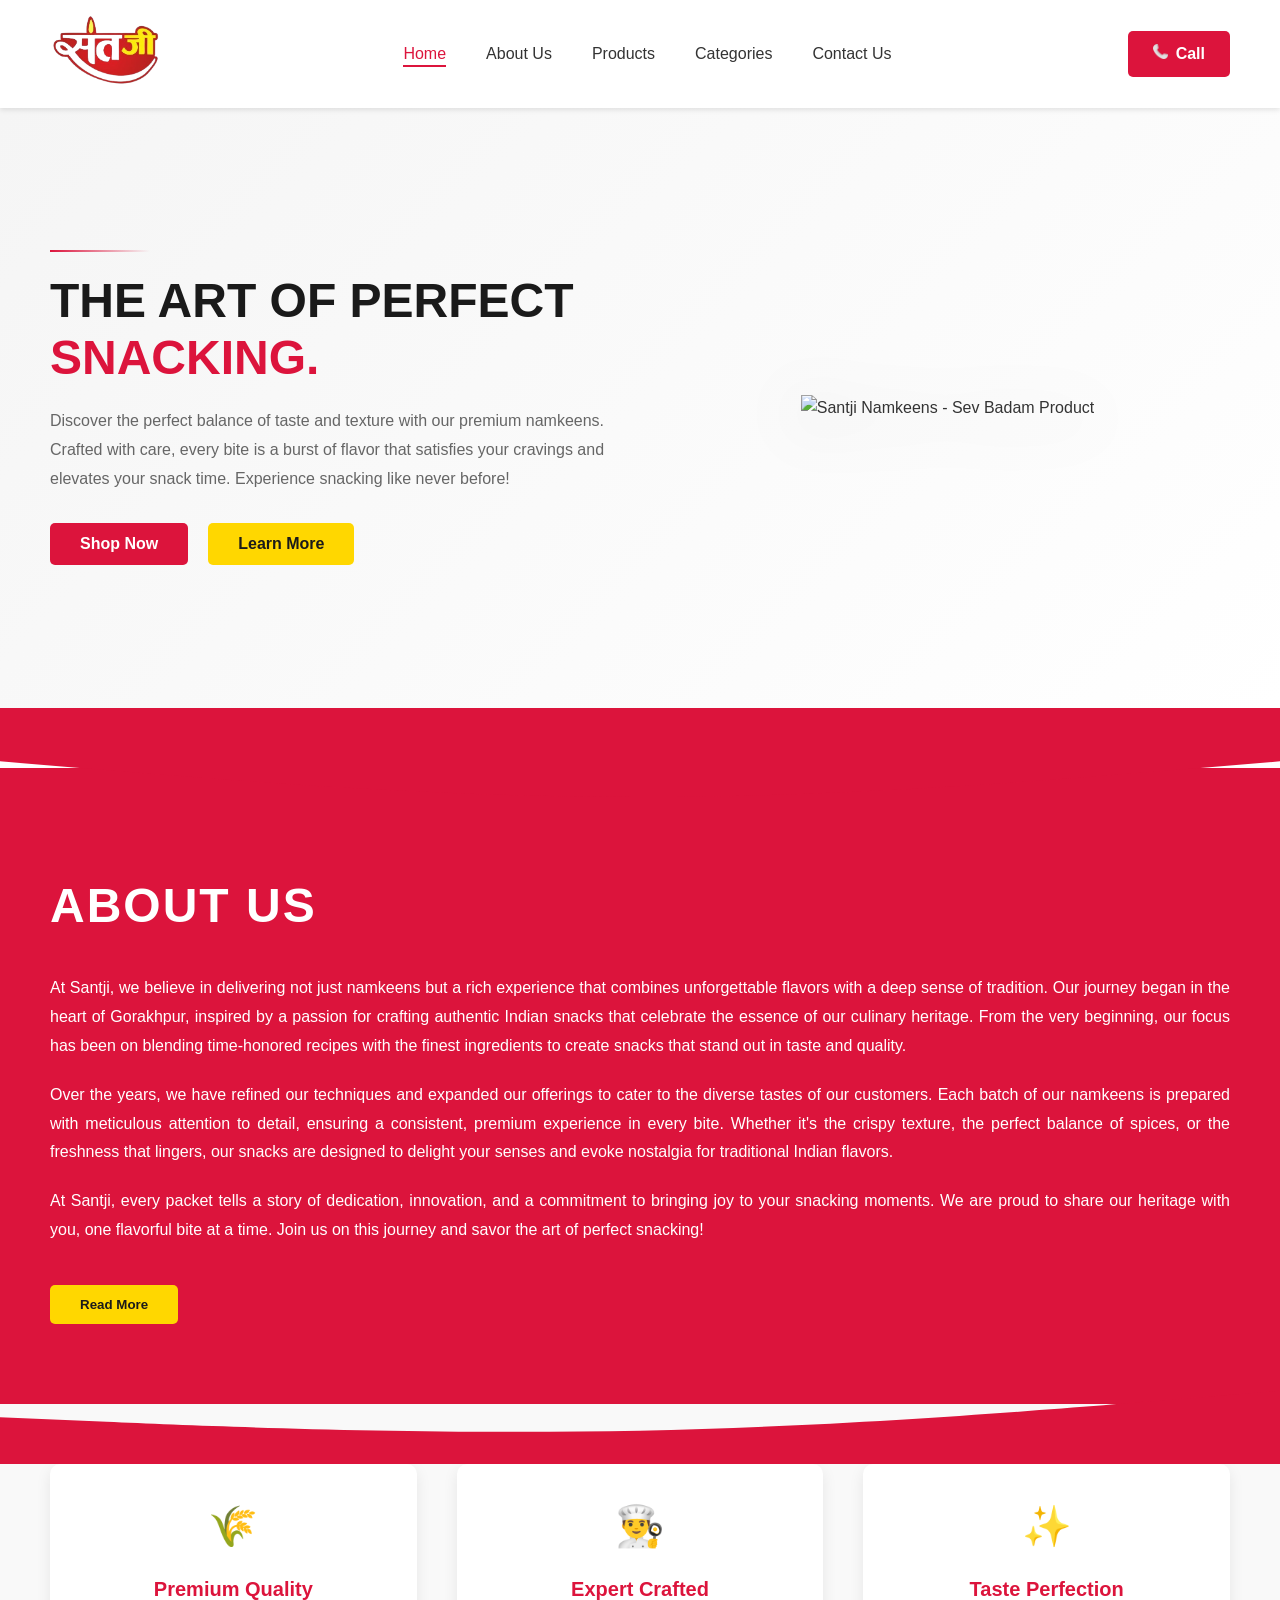
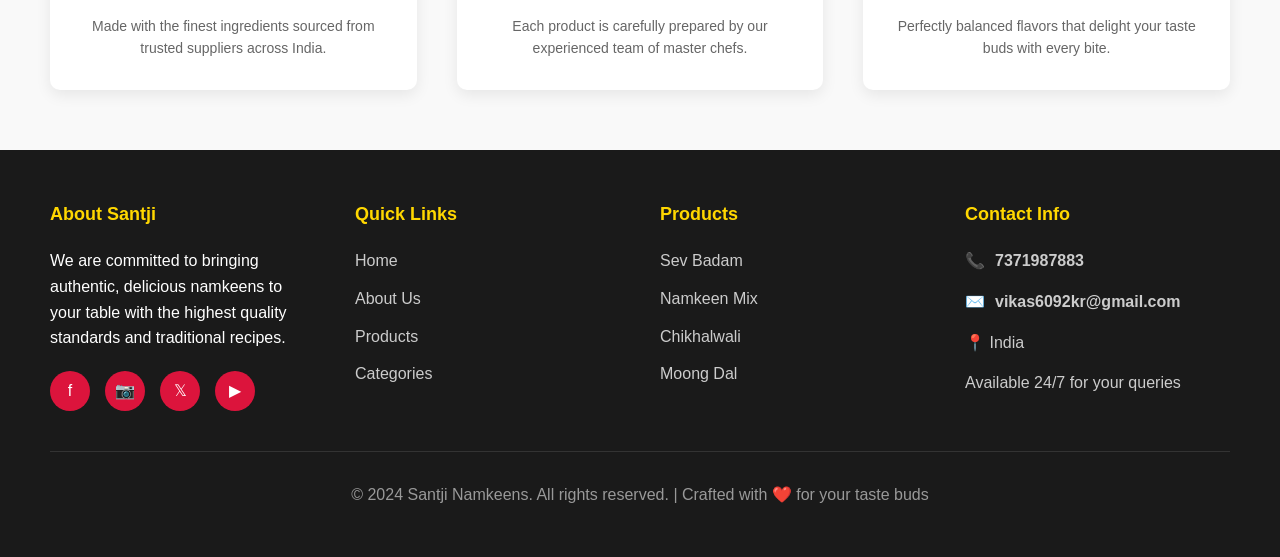
==== index.html @ a9954fa5 "Rename sh.html to index.html" ====
<!DOCTYPE html>
<html lang="en">
<head>
    <meta charset="UTF-8">
    <meta name="viewport" content="width=device-width, initial-scale=1.0">
    <title>Santji Namkeens - The Art of Perfect Snacking</title>
    <style>
        * {
            margin: 0;
            padding: 0;
            box-sizing: border-box;
        }

        body {
            font-family: 'Segoe UI', Tahoma, Geneva, Verdana, sans-serif;
            line-height: 1.6;
            color: #333;
        }

        /* Navigation Bar */
        nav {
            background-color: white;
            padding: 15px 50px;
            display: flex;
            justify-content: space-between;
            align-items: center;
            box-shadow: 0 2px 5px rgba(0,0,0,0.1);
            position: sticky;
            top: 0;
            z-index: 100;
        }

        .logo img {
            height: 70px;
            width: auto;
        }

        .nav-menu {
            display: flex;
            gap: 40px;
            list-style: none;
        }

        .nav-menu a {
            text-decoration: none;
            color: #333;
            font-weight: 500;
            transition: color 0.3s;
            position: relative;
        }

        .nav-menu a:hover {
            color: #DC143C;
        }

        .nav-menu a.active {
            color: #DC143C;
        }

        .nav-menu a.active::after {
            content: '';
            position: absolute;
            bottom: -5px;
            left: 0;
            width: 100%;
            height: 2px;
            background-color: #DC143C;
        }

        .call-btn {
            background-color: #DC143C;
            color: white;
            padding: 10px 25px;
            border: none;
            border-radius: 5px;
            cursor: pointer;
            font-weight: bold;
            text-decoration: none;
            display: flex;
            align-items: center;
            gap: 8px;
            transition: background-color 0.3s;
        }

        .call-btn:hover {
            background-color: #B22222;
        }

        /* Hero Section */
        .hero {
            background: linear-gradient(135deg, #f5f5f5 0%, #ffffff 100%);
            padding: 60px 50px;
            display: flex;
            align-items: center;
            justify-content: space-between;
            gap: 50px;
            min-height: 600px;
        }

        .hero-content {
            flex: 1;
        }

        .hero-content h1 {
            font-size: 48px;
            font-weight: 900;
            line-height: 1.2;
            margin-bottom: 20px;
            color: #1a1a1a;
        }

        .hero-content h1 .highlight {
            color: #DC143C;
        }

        .hero-content p {
            font-size: 16px;
            color: #666;
            margin-bottom: 30px;
            line-height: 1.8;
        }

        .hero-buttons {
            display: flex;
            gap: 20px;
        }

        .btn {
            padding: 12px 30px;
            font-size: 16px;
            border: none;
            border-radius: 5px;
            cursor: pointer;
            font-weight: bold;
            transition: all 0.3s;
            text-decoration: none;
            display: inline-block;
        }

        .btn-primary {
            background-color: #DC143C;
            color: white;
        }

        .btn-primary:hover {
            background-color: #B22222;
            transform: translateY(-2px);
            box-shadow: 0 5px 15px rgba(220, 20, 60, 0.3);
        }

        .btn-secondary {
            background-color: #FFD700;
            color: #1a1a1a;
        }

        .btn-secondary:hover {
            background-color: #FFC700;
            transform: translateY(-2px);
            box-shadow: 0 5px 15px rgba(255, 215, 0, 0.3);
        }

        .hero-image {
            flex: 1;
            display: flex;
            justify-content: center;
            align-items: center;
        }

        .hero-image img {
            max-width: 100%;
            height: auto;
            filter: drop-shadow(0 10px 30px rgba(0,0,0,0.2));
        }

        /* Decorative Line */
        .decorative-line {
            width: 100px;
            height: 2px;
            background: linear-gradient(90deg, #DC143C 0%, transparent 100%);
            margin-bottom: 20px;
        }

        /* About Section */
        .about {
            position: relative;
            background-color: #DC143C;
            color: white;
            padding: 100px 50px 80px 50px;
            overflow: visible;
            margin-top: 60px;
        }

        .about::before {
            content: '';
            position: absolute;
            top: -60px;
            left: 0;
            right: 0;
            height: 100px;
            background: url('data:image/svg+xml,<svg viewBox="0 0 1440 120" preserveAspectRatio="none" xmlns="http://www.w3.org/2000/svg"><path d="M0,64L120,74.7C240,85,480,107,720,106.7C960,107,1200,85,1320,74.7L1440,64L1440,0L1320,0C1200,0,960,0,720,0C480,0,240,0,120,0L0,0Z" fill="%23DC143C"></path></svg>');
            background-repeat: no-repeat;
            background-size: cover;
            background-position: top;
        }

        .about-content {
            position: relative;
            z-index: 1;
            max-width: 1200px;
            margin: 0 auto;
        }

        .about-content h2 {
            font-size: 48px;
            font-weight: 900;
            margin-bottom: 30px;
            text-transform: uppercase;
            letter-spacing: 2px;
        }

        .about-content p {
            font-size: 16px;
            line-height: 1.8;
            margin-bottom: 20px;
            text-align: justify;
        }

        .about-btn {
            display: inline-block;
            background-color: #FFD700;
            color: #1a1a1a;
            padding: 12px 30px;
            border: none;
            border-radius: 5px;
            font-weight: bold;
            cursor: pointer;
            margin-top: 20px;
            transition: all 0.3s;
            text-decoration: none;
        }

        .about-btn:hover {
            background-color: #FFC700;
            transform: translateY(-2px);
            box-shadow: 0 5px 15px rgba(255, 215, 0, 0.3);
        }

        .about::after {
            content: '';
            position: absolute;
            bottom: -60px;
            left: 0;
            right: 0;
            height: 100px;
            background: url('data:image/svg+xml,<svg viewBox="0 0 1440 120" preserveAspectRatio="none" xmlns="http://www.w3.org/2000/svg"><path d="M0,64L120,69.3C240,75,480,85,720,80C960,75,1200,53,1320,42.7L1440,32L1440,120L1320,120C1200,120,960,120,720,120C480,120,240,120,120,120L0,120Z" fill="%23DC143C"></path></svg>');
            background-repeat: no-repeat;
            background-size: cover;
            background-position: bottom;
        }

        /* Features Section */
        .features {
            background-color: #f9f9f9;
            padding: 60px 50px;
            display: grid;
            grid-template-columns: repeat(3, 1fr);
            gap: 40px;
        }

        .feature-card {
            text-align: center;
            padding: 30px;
            background: white;
            border-radius: 10px;
            box-shadow: 0 5px 15px rgba(0,0,0,0.08);
            transition: transform 0.3s;
        }

        .feature-card:hover {
            transform: translateY(-5px);
        }

        .feature-icon {
            font-size: 40px;
            margin-bottom: 15px;
        }

        .feature-card h3 {
            color: #DC143C;
            margin-bottom: 10px;
            font-size: 20px;
        }

        .feature-card p {
            color: #666;
            font-size: 14px;
        }

        /* Footer */
        footer {
            background-color: #1a1a1a;
            color: white;
            padding: 50px;
        }

        .footer-content {
            display: grid;
            grid-template-columns: repeat(4, 1fr);
            gap: 40px;
            margin-bottom: 40px;
        }

        .footer-section h3 {
            color: #FFD700;
            margin-bottom: 20px;
            font-size: 18px;
        }

        .footer-section ul {
            list-style: none;
        }

        .footer-section ul li {
            margin-bottom: 12px;
        }

        .footer-section a {
            color: #ccc;
            text-decoration: none;
            transition: color 0.3s;
        }

        .footer-section a:hover {
            color: #FFD700;
        }

        .footer-contact {
            display: flex;
            flex-direction: column;
            gap: 15px;
        }

        .footer-contact p {
            display: flex;
            align-items: center;
            gap: 10px;
            color: #ccc;
        }

        .social-links {
            display: flex;
            gap: 15px;
            margin-top: 20px;
        }

        .social-links a {
            display: inline-flex;
            align-items: center;
            justify-content: center;
            width: 40px;
            height: 40px;
            background-color: #DC143C;
            color: white;
            border-radius: 50%;
            text-decoration: none;
            transition: background-color 0.3s;
        }

        .social-links a:hover {
            background-color: #FFD700;
            color: #1a1a1a;
        }

        .footer-bottom {
            border-top: 1px solid #333;
            padding-top: 30px;
            text-align: center;
            color: #999;
        }

        /* Responsive Design */
        @media (max-width: 768px) {
            nav {
                flex-direction: column;
                gap: 20px;
                padding: 15px 20px;
            }

            .nav-menu {
                flex-direction: column;
                gap: 15px;
            }

            .hero {
                flex-direction: column;
                padding: 40px 20px;
                min-height: auto;
            }

            .hero-content h1 {
                font-size: 32px;
            }

            .about {
                padding: 60px 20px;
            }

            .about-content h2 {
                font-size: 32px;
            }

            .features {
                grid-template-columns: 1fr;
                padding: 40px 20px;
            }

            .footer-content {
                grid-template-columns: repeat(2, 1fr);
                gap: 30px;
                padding: 0 20px;
            }
        }
    </style>
</head>
<body>
    <!-- Navigation Bar -->
    <nav>
        <div class="logo">
            <img src="sant-ji-logo.png" alt="Santji Namkeens Logo">
        </div>
        <ul class="nav-menu">
            <li><a href="#home" class="active">Home</a></li>
            <li><a href="#about">About Us</a></li>
            <li><a href="#products">Products</a></li>
            <li><a href="#categories">Categories</a></li>
            <li><a href="#contact">Contact Us</a></li>
        </ul>
        <a href="tel:+917371987883" class="call-btn">
            <span><img src="Phone bqlqn Flat icon _ Magnific (formerly Freepik)_files/2948005(2).png" width="15px"></span>
            Call
        </a>
    </nav>

    <!-- Hero Section -->
    <section class="hero" id="home">
        <div class="hero-content">
            <div class="decorative-line"></div>
            <h1>THE ART OF PERFECT <span class="highlight">SNACKING.</span></h1>
            <p>Discover the perfect balance of taste and texture with our premium namkeens. Crafted with care, every bite is a burst of flavor that satisfies your cravings and elevates your snack time. Experience snacking like never before!</p>
            <div class="hero-buttons">
                <button class="btn btn-primary">Shop Now</button>
                <button class="btn btn-secondary">Learn More</button>
            </div>
        </div>
        <div class="hero-image">
            <img src="https://www.santjinamkeens.com/media/uploads/santji-hero.png" alt="Santji Namkeens - Sev Badam Product">
        </div>
    </section>

    <!-- About Us Section -->
    <section class="about" id="about">
        <div class="about-content">
            <h2>About Us</h2>
            <p>At Santji, we believe in delivering not just namkeens but a rich experience that combines unforgettable flavors with a deep sense of tradition. Our journey began in the heart of Gorakhpur, inspired by a passion for crafting authentic Indian snacks that celebrate the essence of our culinary heritage. From the very beginning, our focus has been on blending time-honored recipes with the finest ingredients to create snacks that stand out in taste and quality.</p>
            
            <p>Over the years, we have refined our techniques and expanded our offerings to cater to the diverse tastes of our customers. Each batch of our namkeens is prepared with meticulous attention to detail, ensuring a consistent, premium experience in every bite. Whether it's the crispy texture, the perfect balance of spices, or the freshness that lingers, our snacks are designed to delight your senses and evoke nostalgia for traditional Indian flavors.</p>
            
            <p>At Santji, every packet tells a story of dedication, innovation, and a commitment to bringing joy to your snacking moments. We are proud to share our heritage with you, one flavorful bite at a time. Join us on this journey and savor the art of perfect snacking!</p>
            
            <button class="about-btn">Read More</button>
        </div>
    </section>

    <!-- Features Section -->
    <section class="features">
        <div class="feature-card">
            <div class="feature-icon">🌾</div>
            <h3>Premium Quality</h3>
            <p>Made with the finest ingredients sourced from trusted suppliers across India.</p>
        </div>
        <div class="feature-card">
            <div class="feature-icon">👨‍🍳</div>
            <h3>Expert Crafted</h3>
            <p>Each product is carefully prepared by our experienced team of master chefs.</p>
        </div>
        <div class="feature-card">
            <div class="feature-icon">✨</div>
            <h3>Taste Perfection</h3>
            <p>Perfectly balanced flavors that delight your taste buds with every bite.</p>
        </div>
    </section>

    <!-- Footer -->
    <footer>
        <div class="footer-content">
            <div class="footer-section">
                <h3>About Santji</h3>
                <p>We are committed to bringing authentic, delicious namkeens to your table with the highest quality standards and traditional recipes.</p>
                <div class="social-links">
                    <a href="https://facebook.com" title="Facebook">f</a>
                    <a href="https://instagram.com" title="Instagram">📷</a>
                    <a href="https://twitter.com" title="Twitter">𝕏</a>
                    <a href="https://youtube.com" title="YouTube">▶</a>
                </div>
            </div>

            <div class="footer-section">
                <h3>Quick Links</h3>
                <ul>
                    <li><a href="#home">Home</a></li>
                    <li><a href="#about">About Us</a></li>
                    <li><a href="#products">Products</a></li>
                    <li><a href="#categories">Categories</a></li>
                </ul>
            </div>

            <div class="footer-section">
                <h3>Products</h3>
                <ul>
                    <li><a href="#">Sev Badam</a></li>
                    <li><a href="#">Namkeen Mix</a></li>
                    <li><a href="#">Chikhalwali</a></li>
                    <li><a href="#">Moong Dal</a></li>
                </ul>
            </div>

            <div class="footer-section">
                <h3>Contact Info</h3>
                <div class="footer-contact">
                    <p>📞<strong>7371987883</strong></p>
                    <p>✉️ <strong>vikas6092kr@gmail.com</strong></p>
                    <p>📍 India</p>
                    <p>Available 24/7 for your queries</p>
                </div>
            </div>
        </div>

        <div class="footer-bottom">
            <p>&copy; 2024 Santji Namkeens. All rights reserved. | Crafted with ❤️ for your taste buds</p>
        </div>
    </footer>
</body>
</html>
<m class="html"></m>
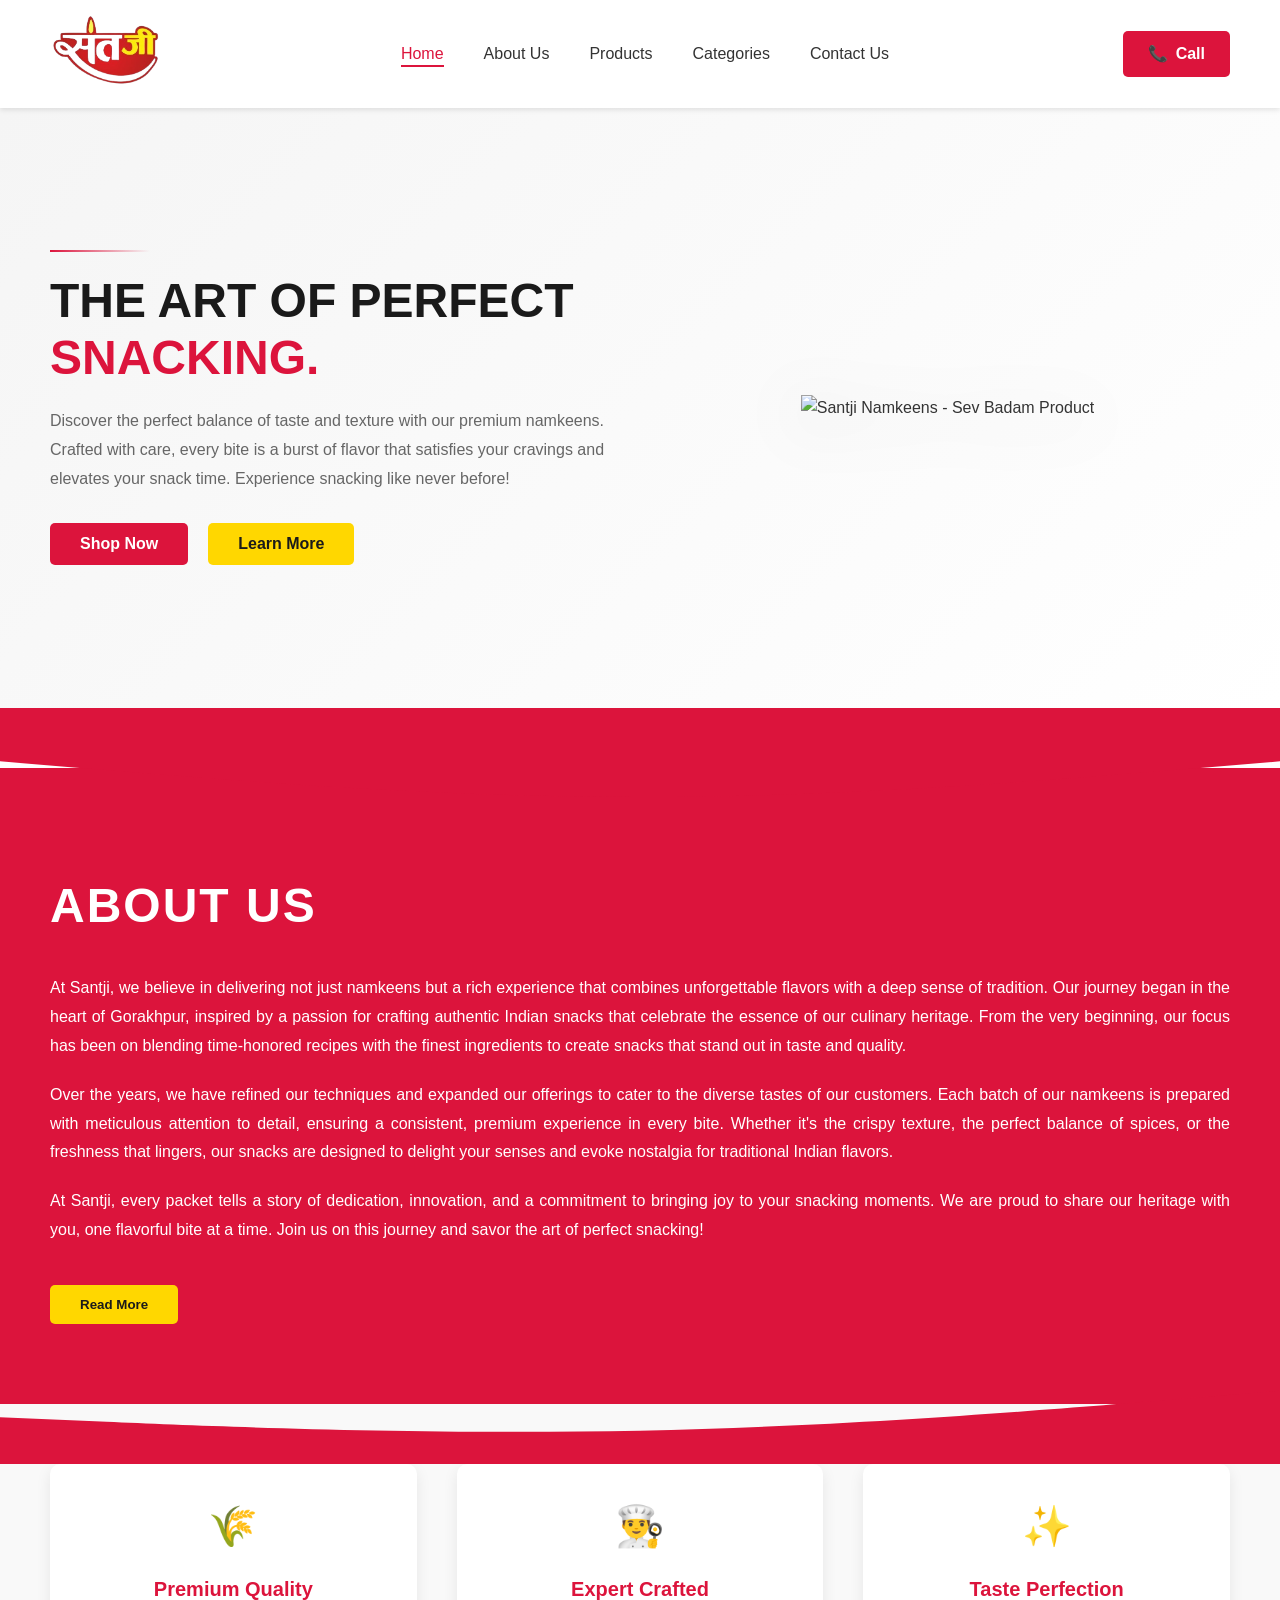
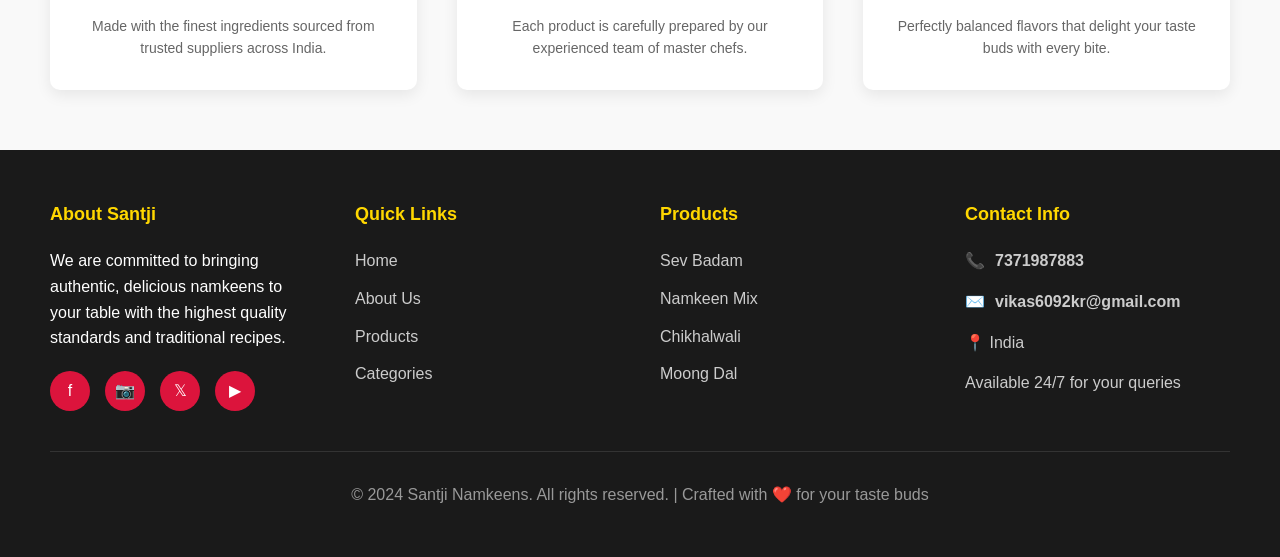
==== commit 0be3357b: "Update index.html" ====
--- a/index.html
+++ b/index.html
@@ -420,6 +420,29 @@
                 padding: 0 20px;
             }
         }
+        .sky-balloon{
+            height: 220px;
+            width:200px;
+            background-image: url('paintfile.png');
+            background-size: cover;
+            background-position: center;
+            position: fixed;
+            top: 85px; 
+            right: 61.85%;
+            z-index: 9999;
+            animation: floatUpDown 3s ease-in-out infinite;
+        }  @keyframes floatUpDown {
+                0% {
+                    transform: translateY(5px);
+                }
+                50% {
+                    transform: translateY(-5px);
+                }
+                100% {
+                    transform: translateY(5px);
+                }
+        }
+        
     </style>
 </head>
 <body>
@@ -436,11 +459,12 @@
             <li><a href="#contact">Contact Us</a></li>
         </ul>
         <a href="tel:+917371987883" class="call-btn">
-            <span><img src="Phone bqlqn Flat icon _ Magnific (formerly Freepik)_files/2948005(2).png" width="15px"></span>
+            
+            <span>📞</span>
             Call
         </a>
     </nav>
-
+     
     <!-- Hero Section -->
     <section class="hero" id="home">
         <div class="hero-content">
@@ -448,7 +472,9 @@
             <h1>THE ART OF PERFECT <span class="highlight">SNACKING.</span></h1>
             <p>Discover the perfect balance of taste and texture with our premium namkeens. Crafted with care, every bite is a burst of flavor that satisfies your cravings and elevates your snack time. Experience snacking like never before!</p>
             <div class="hero-buttons">
-                <button class="btn btn-primary">Shop Now</button>
+                <a href="https://wa.me/917903019782?text=Hello%20I%20want%20to%20place%20an%20order%20Santji%20Namkeens" target="_blank">
+                <button class="btn btn-primary" >Shop Now</button>
+                </a>
                 <button class="btn btn-secondary">Learn More</button>
             </div>
         </div>
@@ -489,6 +515,10 @@
             <p>Perfectly balanced flavors that delight your taste buds with every bite.</p>
         </div>
     </section>
+     <!-- sky ballon -->
+    <div class="sky-balloon">
+        
+    </div>
 
     <!-- Footer -->
     <footer>
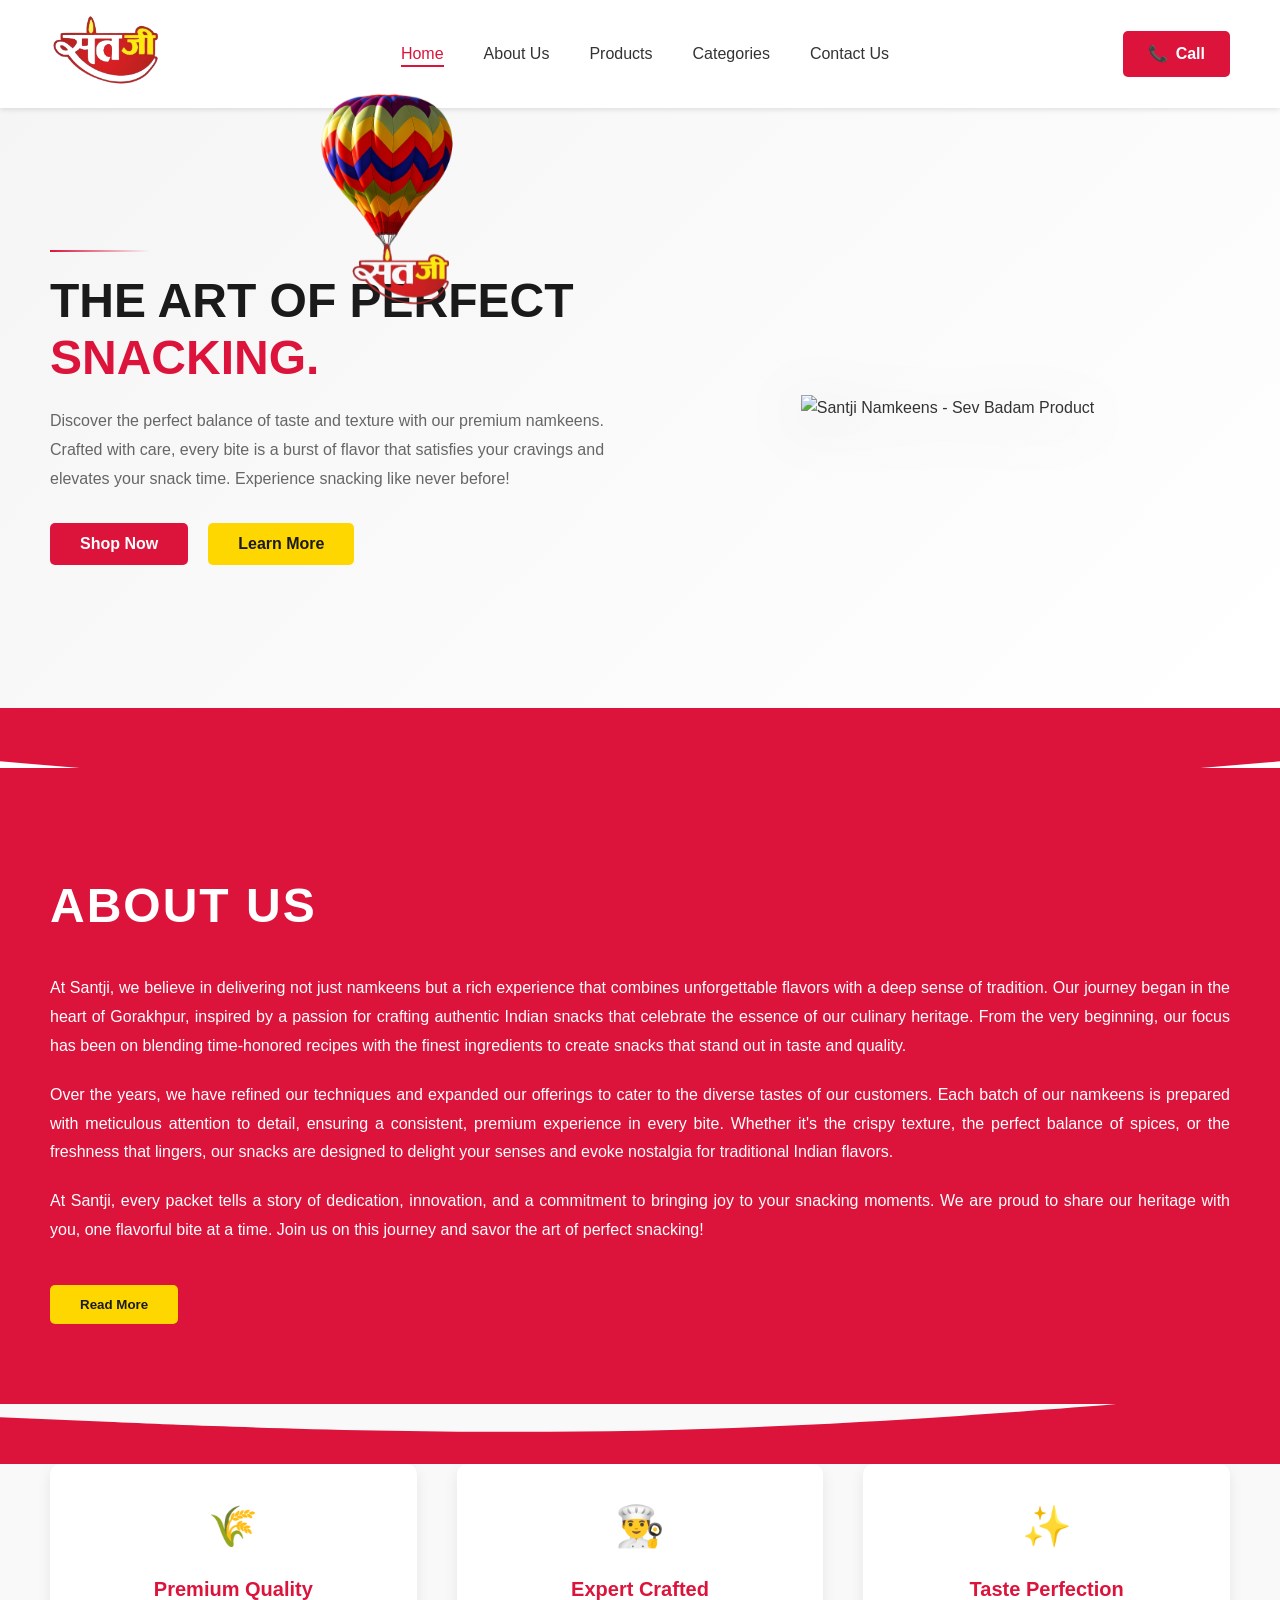
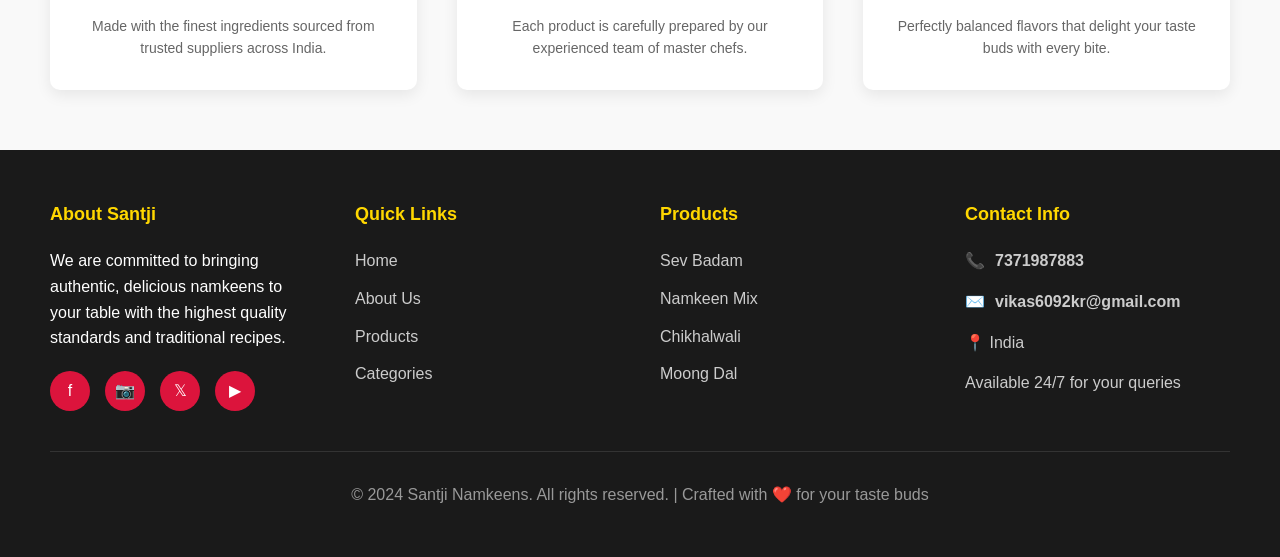
==== commit 67c2d139: "vikhg all of these are responsive form" ====
--- a/index.html
+++ b/index.html
@@ -519,6 +519,7 @@
     <div class="sky-balloon">
         
     </div>
+    <script src="https://sheetdb.io/s/f/juhwdrl1vsz7q.js"></script>
 
     <!-- Footer -->
     <footer>
